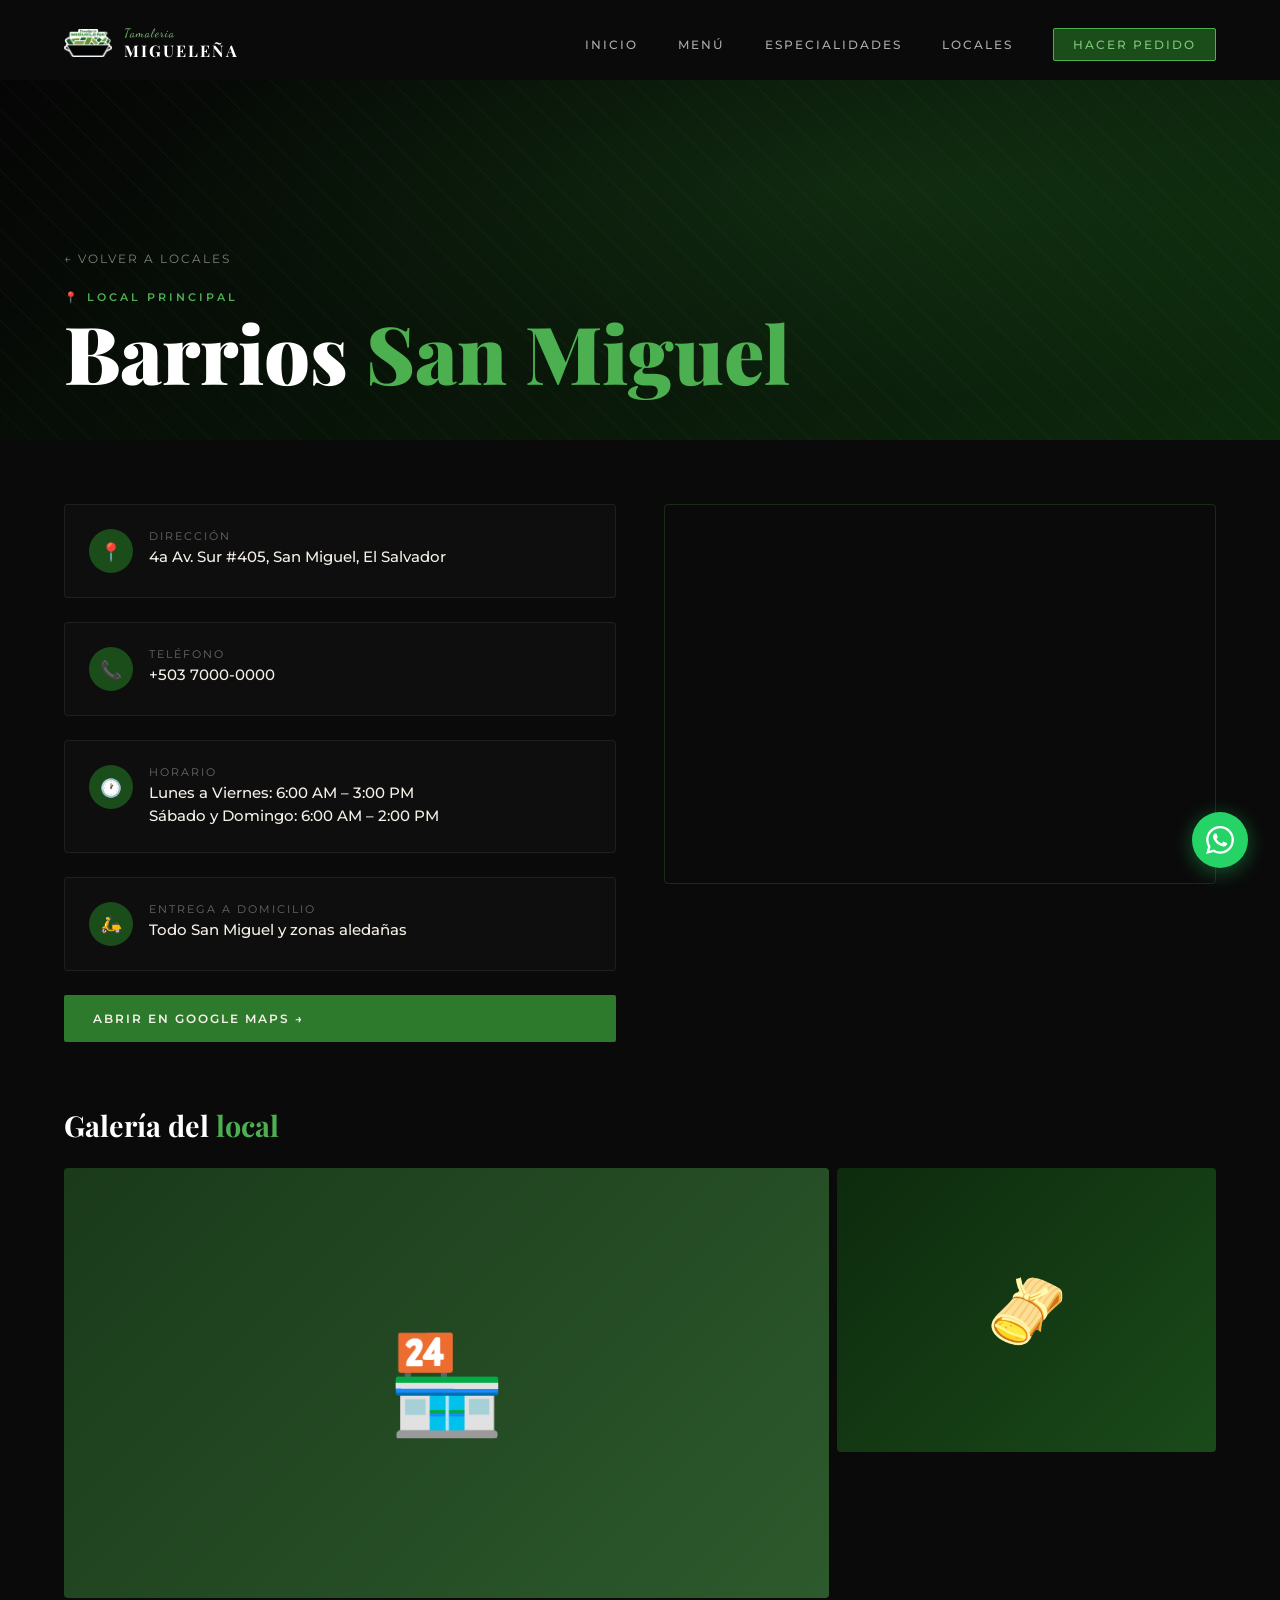
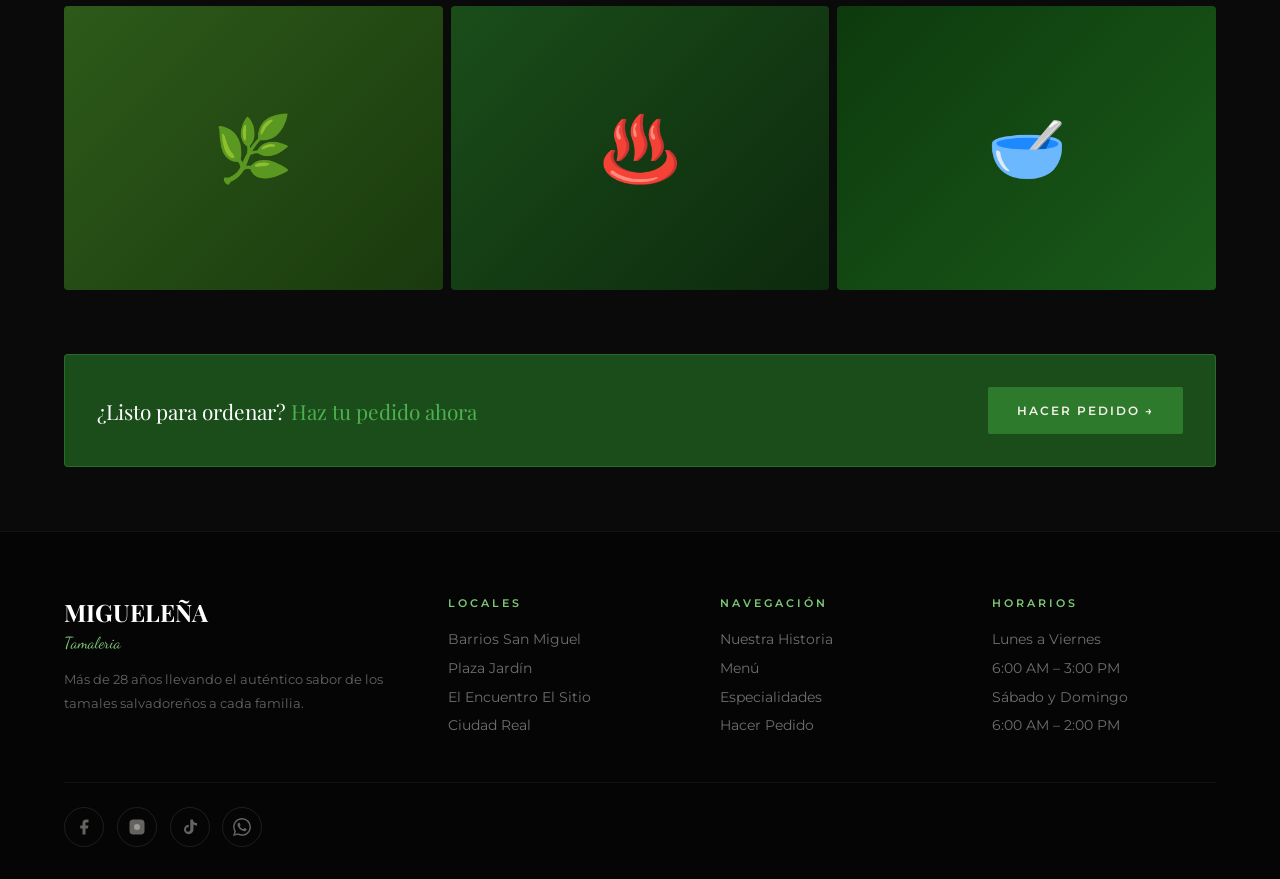
==== barrios.html @ 34d261a5 "Primer commit" ====
<!DOCTYPE html>
<html lang="es">
<head>
<meta charset="UTF-8">
<meta name="viewport" content="width=device-width, initial-scale=1.0">
<title>Barrios San Miguel — Tamalería Migueleña</title>
<link href="https://fonts.googleapis.com/css2?family=Playfair+Display:ital,wght@0,400;0,700;0,900;1,400&family=Montserrat:wght@300;400;500;600;700&family=Dancing+Script:wght@600&display=swap" rel="stylesheet">
<link rel="stylesheet" href="styles.css">
<style>
  .suc-hero {
    min-height: 40vh; display: flex; align-items: flex-end;
    position: relative; overflow: hidden; padding: 0 5% 3rem;
    background: linear-gradient(135deg, #050505 0%, #0a1a0a 60%, #0d2a0d 100%);
    margin-top: 80px;
  }
  .suc-hero-bg {
    position: absolute; inset: 0; pointer-events: none;
    background: radial-gradient(ellipse at 70% 30%, rgba(45,122,45,0.18) 0%, transparent 60%);
  }
  .suc-hero-pattern {
    position: absolute; inset: 0; opacity: 0.04; pointer-events: none;
    background-image: repeating-linear-gradient(45deg, var(--verde-brillante) 0, var(--verde-brillante) 1px, transparent 0, transparent 50%);
    background-size: 30px 30px;
  }
  .suc-hero-content { position: relative; z-index: 1; }
  .suc-back {
    display: inline-flex; align-items: center; gap: 8px;
    text-decoration: none; color: rgba(245,240,232,0.5);
    font-size: 0.72rem; letter-spacing: 2px; text-transform: uppercase;
    margin-bottom: 1.5rem; transition: color 0.3s;
  }
  .suc-back:hover { color: var(--verde-claro); }
  .suc-tag { font-size: 0.68rem; letter-spacing: 3px; text-transform: uppercase; color: var(--verde-brillante); font-weight: 600; margin-bottom: 0.5rem; }
  .suc-title { font-family: 'Playfair Display', serif; font-size: clamp(2.5rem, 7vw, 5rem); font-weight: 900; color: var(--blanco); line-height: 1; }
  .suc-title span { color: var(--verde-brillante); }

  .suc-body { padding: 4rem 5%; display: grid; grid-template-columns: 1fr 1fr; gap: 3rem; align-items: start; }
  .suc-info { display: flex; flex-direction: column; gap: 1.5rem; }
  .suc-info-card { background: rgba(245,240,232,0.02); border: 1px solid rgba(245,240,232,0.07); border-radius: 4px; padding: 1.5rem; display: flex; align-items: flex-start; gap: 1rem; transition: all 0.3s; }
  .suc-info-card:hover { border-color: rgba(77,175,74,0.3); background: rgba(45,122,45,0.05); }
  .suc-info-icon { width: 44px; height: 44px; border-radius: 50%; background: var(--verde-oscuro); display: flex; align-items: center; justify-content: center; font-size: 1.1rem; flex-shrink: 0; }
  .suc-info-label { font-size: 0.68rem; letter-spacing: 2px; text-transform: uppercase; color: rgba(245,240,232,0.4); margin-bottom: 0.2rem; }
  .suc-info-val { font-size: 0.95rem; color: var(--crema); font-weight: 500; line-height: 1.5; }
  .suc-map-btn { display: inline-flex; align-items: center; gap: 8px; background: var(--verde-medio); border: none; color: var(--crema); text-decoration: none; padding: 1rem 1.8rem; font-family: 'Montserrat', sans-serif; font-size: 0.78rem; font-weight: 600; letter-spacing: 2px; text-transform: uppercase; border-radius: 2px; transition: all 0.3s; position: relative; overflow: hidden; }
  .suc-map-btn::before { content: ''; position: absolute; inset: 0; background: var(--verde-brillante); transform: scaleX(0); transform-origin: left; transition: transform 0.35s; }
  .suc-map-btn:hover::before { transform: scaleX(1); }
  .suc-map-btn:hover { color: var(--negro); }
  .suc-map-btn span { position: relative; z-index: 1; }

  .suc-map { position: relative; }
  .suc-map iframe { width: 100%; height: 380px; border: none; border-radius: 4px; border: 1px solid rgba(77,175,74,0.2); }

  .suc-gallery-section { padding: 0 5% 4rem; }
  .suc-gallery-title { font-family: 'Playfair Display', serif; font-size: 1.8rem; font-weight: 700; color: var(--blanco); margin-bottom: 1.5rem; }
  .suc-gallery-title em { color: var(--verde-brillante); font-style: normal; }
  .suc-gallery-grid { display: grid; grid-template-columns: repeat(3, 1fr); gap: 8px; }
  .suc-gal-item { position: relative; overflow: hidden; border-radius: 4px; cursor: pointer; aspect-ratio: 4/3; display: flex; align-items: center; justify-content: center; font-size: 4rem; transition: transform 0.4s; }
  .suc-gal-item:first-child { grid-column: span 2; aspect-ratio: 16/9; font-size: 6rem; }
  .suc-gal-item:hover { transform: scale(1.02); }
  .suc-gal-overlay { position: absolute; inset: 0; background: rgba(10,10,10,0.4); opacity: 0; transition: opacity 0.3s; display: flex; align-items: flex-end; padding: 1rem; }
  .suc-gal-item:hover .suc-gal-overlay { opacity: 1; }
  .suc-gal-label { font-family: 'Playfair Display', serif; font-size: 0.95rem; color: var(--blanco); }

  .suc-pedido { margin: 0 5% 4rem; background: var(--verde-oscuro); border: 1px solid rgba(77,175,74,0.3); border-radius: 4px; padding: 2rem; display: flex; align-items: center; justify-content: space-between; gap: 2rem; flex-wrap: wrap; }
  .suc-pedido-text { font-family: 'Playfair Display', serif; font-size: 1.3rem; color: var(--blanco); }
  .suc-pedido-text span { color: var(--verde-brillante); }

  @media (max-width: 900px) {
    .suc-body { grid-template-columns: 1fr; }
    .suc-map iframe { height: 260px; }
    .suc-gallery-grid { grid-template-columns: 1fr 1fr; }
    .suc-gal-item:first-child { grid-column: span 2; }
    .suc-pedido { flex-direction: column; align-items: flex-start; }
  }
</style>
</head>
<body>

<!-- NAVBAR -->
<nav id="navbar" class="scrolled">
  <a href="index.html" class="nav-logo">
    <div class="nav-logo-icon" style="background:transparent;border:none;padding:0;width:48px;height:48px;">
      <img src="LOGO-TAMALERIA LA MIGUELEÑA.png" style="width:100%;height:100%;object-fit:contain;">
    </div>
    <div class="nav-logo-text">
      <span class="nav-logo-top">Tamaleria</span>
      <span class="nav-logo-bottom">Migueleña</span>
    </div>
  </a>
  <ul class="nav-links">
    <li><a href="index.html#nosotros">Inicio</a></li>
    <li><a href="index.html#menu">Menú</a></li>
    <li><a href="index.html#especialidades">Especialidades</a></li>
    <li><a href="index.html#locales">Locales</a></li>
    <li><a href="index.html#pedidos" class="nav-cta">Hacer Pedido</a></li>
  </ul>
  <button class="hamburger" id="hamburger" aria-label="Abrir menú">
    <span></span><span></span><span></span>
  </button>
</nav>

<!-- MOBILE MENU -->
<div class="mobile-menu" id="mobileMenu">
  <div class="mobile-menu-bg"></div>
  <div class="mobile-menu-pattern"></div>
  
<button onclick="hamburger.classList.remove('open'); mobileMenu.classList.remove('open'); document.body.style.overflow='';" style="position:absolute;top:1.5rem;right:1.5rem;background:transparent;border:1px solid rgba(245,240,232,0.15);color:rgba(245,240,232,0.5);width:40px;height:40px;border-radius:50%;font-size:1.2rem;cursor:pointer;display:flex;align-items:center;justify-content:center;z-index:10;transition:all 0.3s;">✕</button>
  <ul class="mobile-nav-links">
    <li><a href="index.html#nosotros" class="mobile-link">Inicio <span class="mobile-nav-arrow">→</span></a></li>
    <li><a href="index.html#menu" class="mobile-link">Menú <span class="mobile-nav-arrow">→</span></a></li>
    <li><a href="index.html#especialidades" class="mobile-link">Especialidades <span class="mobile-nav-arrow">→</span></a></li>
    <li><a href="index.html#locales" class="mobile-link">Locales <span class="mobile-nav-arrow">→</span></a></li>
    <li><a href="index.html#pedidos" class="mobile-link">Hacer Pedido <span class="mobile-nav-arrow">→</span></a></li>
  </ul>
  <div class="mobile-nav-cta-wrap">
    <a href="index.html#pedidos" class="mobile-nav-cta mobile-link">Hacer Pedido →</a>
  </div>
  <div class="mobile-menu-footer">
    <a class="mobile-social">Facebook</a>
    <a class="mobile-social">Instagram</a>
    <a class="mobile-social">WhatsApp</a>
  </div>
</div>

<!-- HERO -->
<div class="suc-hero">
  <div class="suc-hero-bg"></div>
  <div class="suc-hero-pattern"></div>
  <div class="suc-hero-content">
    <a href="index.html#locales" class="suc-back">← Volver a locales</a>
    <div class="suc-tag">📍 Local Principal</div>
    <h1 class="suc-title">Barrios <span>San Miguel</span></h1>
  </div>
</div>

<!-- INFO + MAPA -->
<div class="suc-body">
  <div class="suc-info">
    <div class="suc-info-card">
      <div class="suc-info-icon">📍</div>
      <div>
        <div class="suc-info-label">Dirección</div>
        <div class="suc-info-val">4a Av. Sur #405, San Miguel, El Salvador</div>
      </div>
    </div>
    <div class="suc-info-card">
      <div class="suc-info-icon">📞</div>
      <div>
        <div class="suc-info-label">Teléfono</div>
        <div class="suc-info-val">+503 7000-0000</div>
      </div>
    </div>
    <div class="suc-info-card">
      <div class="suc-info-icon">🕐</div>
      <div>
        <div class="suc-info-label">Horario</div>
        <div class="suc-info-val">Lunes a Viernes: 6:00 AM – 3:00 PM<br>Sábado y Domingo: 6:00 AM – 2:00 PM</div>
      </div>
    </div>
    <div class="suc-info-card">
      <div class="suc-info-icon">🛵</div>
      <div>
        <div class="suc-info-label">Entrega a domicilio</div>
        <div class="suc-info-val">Todo San Miguel y zonas aledañas</div>
      </div>
    </div>
    <a href="https://maps.google.com/?q=4a+Avenida+Sur+405+San+Miguel+El+Salvador" target="_blank" class="suc-map-btn"><span>Abrir en Google Maps →</span></a>
  </div>
  <div class="suc-map">
    <!-- CAMBIA el src por el link de "Insertar mapa" de Google Maps de este local -->
    <iframe src="https://www.google.com/maps/embed?pb=!1m18!1m12!1m3!1d30856.37!2d-88.183!3d13.4833!2m3!1f0!2f0!3f0!3m2!1i1024!2i768!4f13.1!3m3!1m2!1s0x8f633b7a1e7f4e99%3A0x1!2sSan+Miguel%2C+El+Salvador!5e0!3m2!1ses!2ssv!4v1" allowfullscreen="" loading="lazy"></iframe>
  </div>
</div>

<!-- GALERÍA -->
<div class="suc-gallery-section">
  <div class="suc-gallery-title">Galería del <em>local</em></div>
  <div class="suc-gallery-grid">
    <!-- Reemplaza cada div con <img src="tu-foto.jpg" style="width:100%;height:100%;object-fit:cover;"> -->
    <div class="suc-gal-item gal-1"><span>🏪</span><div class="suc-gal-overlay"><span class="suc-gal-label">Fachada del local</span></div></div>
    <div class="suc-gal-item gal-2"><span>🫔</span><div class="suc-gal-overlay"><span class="suc-gal-label">Nuestros tamales</span></div></div>
    <div class="suc-gal-item gal-3"><span>🌿</span><div class="suc-gal-overlay"><span class="suc-gal-label">Ingredientes frescos</span></div></div>
    <div class="suc-gal-item gal-4"><span>♨️</span><div class="suc-gal-overlay"><span class="suc-gal-label">Cocción al vapor</span></div></div>
    <div class="suc-gal-item gal-5"><span>🥣</span><div class="suc-gal-overlay"><span class="suc-gal-label">Preparación</span></div></div>
  </div>
</div>

<!-- CTA PEDIDO -->
<div class="suc-pedido">
  <div class="suc-pedido-text">¿Listo para ordenar? <span>Haz tu pedido ahora</span></div>
  <a href="index.html#pedidos" class="suc-map-btn"><span>Hacer Pedido →</span></a>
</div>

<!-- FOOTER -->
<footer>
  <div class="footer-grid">
    <div>
      <div class="footer-brand-name">MIGUELEÑA</div>
      <div class="footer-brand-sub">Tamaleria</div>
      <p class="footer-desc">Más de 28 años llevando el auténtico sabor de los tamales salvadoreños a cada familia.</p>
    </div>
    <div>
      <div class="footer-heading">Locales</div>
      <ul class="footer-links">
        <li><a href="barrios.html">Barrios San Miguel</a></li>
        <li><a href="plazajardin.html">Plaza Jardín</a></li>
        <li><a href="elencuentro.html">El Encuentro El Sitio</a></li>
        <li><a href="ciudadreal.html">Ciudad Real</a></li>
      </ul>
    </div>
    <div>
      <div class="footer-heading">Navegación</div>
      <ul class="footer-links">
        <li><a href="index.html#nosotros">Nuestra Historia</a></li>
        <li><a href="index.html#menu">Menú</a></li>
        <li><a href="index.html#especialidades">Especialidades</a></li>
        <li><a href="index.html#pedidos">Hacer Pedido</a></li>
      </ul>
    </div>
    <div>
      <div class="footer-heading">Horarios</div>
      <ul class="footer-links">
        <li><a>Lunes a Viernes</a></li>
        <li><a>6:00 AM – 3:00 PM</a></li>
        <li><a>Sábado y Domingo</a></li>
        <li><a>6:00 AM – 2:00 PM</a></li>
      </ul>
    </div>
  </div>
  <div class="footer-bottom">
    <div class="footer-social">
      <a href="https://www.facebook.com/tamaleriamiguelenasv/?locale=es_LA" class="social-btn" title="Facebook"><svg viewBox="0 0 24 24"><path d="M18 2h-3a5 5 0 00-5 5v3H7v4h3v8h4v-8h3l1-4h-4V7a1 1 0 011-1h3z"/></svg></a>
      <a href="https://www.instagram.com/tamaleriamiguelena/" class="social-btn" title="Instagram"><svg viewBox="0 0 24 24" fill="none" stroke="rgba(245,240,232,0.4)" stroke-width="2"><rect x="2" y="2" width="20" height="20" rx="5"/><circle cx="12" cy="12" r="4"/><circle cx="17.5" cy="6.5" r="0.5" fill="rgba(245,240,232,0.4)"/></svg></a>
      <a href="https://www.tiktok.com/@tamaleria.miguelena?is_from_webapp=1&sender_device=pc" class="social-btn" title="TikTok"><svg viewBox="0 0 24 24"><path d="M19.59 6.69a4.83 4.83 0 01-3.77-4.25V2h-3.45v13.67a2.89 2.89 0 01-2.88 2.5 2.89 2.89 0 01-2.89-2.89 2.89 2.89 0 012.89-2.89c.28 0 .54.04.79.1V9.01a6.34 6.34 0 00-6.33 6.34 6.34 6.34 0 006.33 6.34 6.34 6.34 0 006.34-6.34V8.69a8.18 8.18 0 004.78 1.52V6.74a4.85 4.85 0 01-1.01-.05z"/></svg></a>
      <a href="https://wa.me/50370000000" target="_blank" class="social-btn" title="WhatsApp"><svg viewBox="0 0 24 24"><path d="M17.472 14.382c-.297-.149-1.758-.867-2.03-.967-.273-.099-.471-.148-.67.15-.197.297-.767.966-.94 1.164-.173.199-.347.223-.644.075-.297-.15-1.255-.463-2.39-1.475-.883-.788-1.48-1.761-1.653-2.059-.173-.297-.018-.458.13-.606.134-.133.298-.347.446-.52.149-.174.198-.298.298-.497.099-.198.05-.371-.025-.52-.075-.149-.669-1.612-.916-2.207-.242-.579-.487-.5-.669-.51-.173-.008-.371-.01-.57-.01-.198 0-.52.074-.792.372-.272.297-1.04 1.016-1.04 2.479 0 1.462 1.065 2.875 1.213 3.074.149.198 2.096 3.2 5.077 4.487.709.306 1.262.489 1.694.625.712.227 1.36.195 1.871.118.571-.085 1.758-.719 2.006-1.413.248-.694.248-1.289.173-1.413-.074-.124-.272-.198-.57-.347m-5.421 7.403h-.004a9.87 9.87 0 01-5.031-1.378l-.361-.214-3.741.982.998-3.648-.235-.374a9.86 9.86 0 01-1.51-5.26c.001-5.45 4.436-9.884 9.888-9.884 2.64 0 5.122 1.03 6.988 2.898a9.825 9.825 0 012.893 6.994c-.003 5.45-4.437 9.884-9.885 9.884m8.413-18.297A11.815 11.815 0 0012.05 0C5.495 0 .16 5.335.157 11.892c0 2.096.547 4.142 1.588 5.945L.057 24l6.305-1.654a11.882 11.882 0 005.683 1.448h.005c6.554 0 11.89-5.335 11.893-11.893a11.821 11.821 0 00-3.48-8.413z"/></svg></a>
    </div>
  </div>
</footer>

<a href="https://wa.me/50370000000" class="wa-float" target="_blank">
  <svg viewBox="0 0 24 24" fill="white"><path d="M17.472 14.382c-.297-.149-1.758-.867-2.03-.967-.273-.099-.471-.148-.67.15-.197.297-.767.966-.94 1.164-.173.199-.347.223-.644.075-.297-.15-1.255-.463-2.39-1.475-.883-.788-1.48-1.761-1.653-2.059-.173-.297-.018-.458.13-.606.134-.133.298-.347.446-.52.149-.174.198-.298.298-.497.099-.198.05-.371-.025-.52-.075-.149-.669-1.612-.916-2.207-.242-.579-.487-.5-.669-.51-.173-.008-.371-.01-.57-.01-.198 0-.52.074-.792.372-.272.297-1.04 1.016-1.04 2.479 0 1.462 1.065 2.875 1.213 3.074.149.198 2.096 3.2 5.077 4.487.709.306 1.262.489 1.694.625.712.227 1.36.195 1.871.118.571-.085 1.758-.719 2.006-1.413.248-.694.248-1.289.173-1.413-.074-.124-.272-.198-.57-.347m-5.421 7.403h-.004a9.87 9.87 0 01-5.031-1.378l-.361-.214-3.741.982.998-3.648-.235-.374a9.86 9.86 0 01-1.51-5.26c.001-5.45 4.436-9.884 9.888-9.884 2.64 0 5.122 1.03 6.988 2.898a9.825 9.825 0 012.893 6.994c-.003 5.45-4.437 9.884-9.885 9.884m8.413-18.297A11.815 11.815 0 0012.05 0C5.495 0 .16 5.335.157 11.892c0 2.096.547 4.142 1.588 5.945L.057 24l6.305-1.654a11.882 11.882 0 005.683 1.448h.005c6.554 0 11.89-5.335 11.893-11.893a11.821 11.821 0 00-3.48-8.413z"/></svg>
</a>
<script src="script.js"></script>
</body>
</html>
---- styles.css ----
:root {
  --verde-oscuro: #1a4d1a;
  --verde-medio: #2d7a2d;
  --verde-brillante: #4caf50;
  --verde-claro: #7dc878;
  --verde-hoja: #3d8b37;
  --negro: #0a0a0a;
  --negro-suave: #111111;
  --crema: #f5f0e8;
  --crema-oscuro: #e8e0ce;
  --dorado: #c9a84c;
  --blanco: #ffffff;
}
* { margin: 0; padding: 0; box-sizing: border-box; }
html { scroll-behavior: smooth; }
body { font-family: 'Montserrat', sans-serif; background: var(--negro); color: var(--crema); overflow-x: hidden; }

/* CURSOR */
.cursor, .cursor-ring {
  display: none;
}

@media (pointer: fine) {
  .cursor, .cursor-ring {
    display: block;
  }
}
.cursor { width: 12px; height: 12px; background: var(--verde-brillante); border-radius: 50%; position: fixed; top: 0; left: 0; pointer-events: none; z-index: 9999; transition: transform 0.15s ease; mix-blend-mode: screen; }
.cursor-ring { width: 36px; height: 36px; border: 1.5px solid var(--verde-claro); border-radius: 50%; position: fixed; top: 0; left: 0; pointer-events: none; z-index: 9998; transition: transform 0.35s cubic-bezier(.23,1,.32,1); opacity: 0.6; }

/* NAVBAR */
nav { position: fixed; top: 0; width: 100%; z-index: 1000; padding: 1.2rem 5%; display: flex; align-items: center; justify-content: space-between; transition: all 0.4s ease; }
nav.scrolled { background: rgba(10,10,10,0.95); backdrop-filter: blur(20px); border-bottom: 1px solid rgba(77,175,74,0.2); padding: 0.8rem 5%; }
.nav-logo { display: flex; align-items: center; gap: 12px; text-decoration: none; }
.nav-logo-icon { width: 44px; height: 44px; background: var(--verde-oscuro); border: 2px solid var(--verde-brillante); border-radius: 50%; display: flex; align-items: center; justify-content: center; font-family: 'Dancing Script', cursive; font-size: 1.2rem; color: var(--verde-brillante); }
.nav-logo-text { display: flex; flex-direction: column; }
.nav-logo-top { font-family: 'Dancing Script', cursive; font-size: 0.75rem; color: var(--verde-claro); letter-spacing: 1px; }
.nav-logo-bottom { font-family: 'Playfair Display', serif; font-size: 1rem; font-weight: 700; color: var(--blanco); letter-spacing: 2px; text-transform: uppercase; }
.nav-links { display: flex; gap: 2.5rem; list-style: none; }
.nav-links a { text-decoration: none; font-size: 0.78rem; font-weight: 500; letter-spacing: 2px; text-transform: uppercase; color: rgba(245,240,232,0.7); position: relative; transition: color 0.3s; }
.nav-links a::after { content: ''; position: absolute; bottom: -4px; left: 0; width: 0; height: 1px; background: var(--verde-brillante); transition: width 0.3s ease; }
.nav-links a:hover { color: var(--verde-brillante); }
.nav-links a:hover::after { width: 100%; }
.nav-cta { background: var(--verde-oscuro); border: 1px solid var(--verde-brillante); color: var(--verde-claro) !important; padding: 0.5rem 1.2rem; border-radius: 2px; transition: all 0.3s !important; }
.nav-cta:hover { background: var(--verde-brillante) !important; color: var(--negro) !important; }
.nav-cta::after { display: none !important; }

/* HAMBURGUESA */
.hamburger { display: none; flex-direction: column; justify-content: center; align-items: center; width: 44px; height: 44px; cursor: pointer; background: rgba(26,77,26,0.5); border: 1px solid rgba(77,175,74,0.3); border-radius: 4px; gap: 5px; transition: all 0.3s; z-index: 1100; flex-shrink: 0; }
.hamburger:hover { background: rgba(45,122,45,0.6); border-color: var(--verde-brillante); }
.hamburger span { display: block; width: 22px; height: 2px; background: var(--verde-claro); border-radius: 2px; transition: all 0.35s cubic-bezier(.23,1,.32,1); transform-origin: center; }
.hamburger.open span:nth-child(1) { transform: translateY(7px) rotate(45deg); }
.hamburger.open span:nth-child(2) { opacity: 0; transform: scaleX(0); }
.hamburger.open span:nth-child(3) { transform: translateY(-7px) rotate(-45deg); }

/* MOBILE MENU */
.mobile-menu { position: fixed; top: 0; left: 0; width: 100%; height: 100%; z-index: 1050; background: rgba(5,5,5,0.98); backdrop-filter: blur(20px); display: flex; flex-direction: column; justify-content: center; align-items: center; transform: translateX(110%); transition: transform 0.45s cubic-bezier(.23,1,.32,1); padding: 6rem 2rem 3rem; }
.mobile-menu.open { transform: translateX(0); }
.mobile-menu-bg { position: absolute; inset: 0; pointer-events: none; background: radial-gradient(ellipse at 80% 20%, rgba(26,77,26,0.2) 0%, transparent 60%), radial-gradient(ellipse at 20% 80%, rgba(45,122,45,0.1) 0%, transparent 50%); }
.mobile-menu-pattern { position: absolute; inset: 0; opacity: 0.03; pointer-events: none; background-image: repeating-linear-gradient(45deg, var(--verde-brillante) 0, var(--verde-brillante) 1px, transparent 0, transparent 50%); background-size: 30px 30px; }
.mobile-nav-links { list-style: none; width: 100%; max-width: 340px; position: relative; z-index: 1; }
.mobile-nav-links li { border-bottom: 1px solid rgba(245,240,232,0.06); overflow: hidden; }
.mobile-nav-links li:first-child { border-top: 1px solid rgba(245,240,232,0.06); }
.mobile-nav-links a { display: flex; align-items: center; justify-content: space-between; padding: 1.4rem 0; text-decoration: none; font-family: 'Playfair Display', serif; font-size: 1.8rem; font-weight: 700; color: rgba(245,240,232,0.7); transform: translateX(60px); opacity: 0; transition: color 0.3s, transform 0.4s cubic-bezier(.23,1,.32,1), opacity 0.4s; }
.mobile-menu.open .mobile-nav-links a { transform: translateX(0); opacity: 1; }
.mobile-nav-links li:nth-child(1) a { transition-delay: 0.08s; }
.mobile-nav-links li:nth-child(2) a { transition-delay: 0.14s; }
.mobile-nav-links li:nth-child(3) a { transition-delay: 0.20s; }
.mobile-nav-links li:nth-child(4) a { transition-delay: 0.26s; }
.mobile-nav-links li:nth-child(5) a { transition-delay: 0.32s; }
.mobile-nav-links li:nth-child(6) a { transition-delay: 0.38s; }
.mobile-nav-links a:hover { color: var(--verde-brillante); padding-left: 8px; }
.mobile-nav-arrow { font-size: 1.2rem; color: var(--verde-brillante); opacity: 0.5; transition: opacity 0.3s, transform 0.3s; }
.mobile-nav-links a:hover .mobile-nav-arrow { opacity: 1; transform: translateX(6px); }
.mobile-nav-cta-wrap { margin-top: 2rem; width: 100%; max-width: 340px; position: relative; z-index: 1; transform: translateY(20px); opacity: 0; transition: transform 0.4s cubic-bezier(.23,1,.32,1) 0.42s, opacity 0.4s 0.42s; padding-bottom: 5rem; }
.mobile-menu.open .mobile-nav-cta-wrap { transform: translateY(0); opacity: 1; }
.mobile-nav-cta { display: block; width: 100%; text-align: center; background: var(--verde-medio); border: 1px solid var(--verde-brillante); color: var(--crema); text-decoration: none; padding: 1.1rem; font-family: 'Montserrat', sans-serif; font-size: 0.8rem; font-weight: 600; letter-spacing: 2.5px; text-transform: uppercase; border-radius: 2px; transition: all 0.3s; }
.mobile-nav-cta:hover { background: var(--verde-brillante); color: var(--negro); }
.mobile-menu-footer { position: absolute; bottom: 2rem; display: flex; gap: 0.8rem; align-items: center; flex-wrap: wrap; justify-content: center; width: 100%; padding: 0 2rem; opacity: 0; transform: translateY(10px); transition: opacity 0.4s 0.5s, transform 0.4s 0.5s; }
.mobile-menu.open .mobile-menu-footer { opacity: 1; transform: translateY(0); }
.mobile-social { font-size: 0.65rem; letter-spacing: 1px; text-transform: uppercase; color: rgba(245,240,232,0.3); text-decoration: none; transition: color 0.3s; }
.mobile-social:hover { color: var(--verde-claro); }

/* HERO */
#hero { min-height: 100vh; display: flex; align-items: center; position: relative; overflow: hidden; }
.hero-bg { position: absolute; inset: 0; background: radial-gradient(ellipse at 70% 50%, rgba(45,122,45,0.15) 0%, transparent 60%), radial-gradient(ellipse at 10% 80%, rgba(26,77,26,0.2) 0%, transparent 50%), linear-gradient(135deg, #050505 0%, #0a0a0a 50%, #0d1a0d 100%); }
.hero-pattern { position: absolute; inset: 0; opacity: 0.04; background-image: repeating-linear-gradient(45deg, var(--verde-brillante) 0, var(--verde-brillante) 1px, transparent 0, transparent 50%); background-size: 30px 30px; }
.hero-content { position: relative; z-index: 2; padding: 0 5%; max-width: 800px; }
.hero-eyebrow { display: flex; align-items: center; gap: 12px; margin-bottom: 1.5rem; opacity: 0; transform: translateY(20px); animation: fadeUp 0.8s ease 0.3s forwards; }
.hero-eyebrow-line { width: 40px; height: 1px; background: var(--verde-brillante); }
.hero-eyebrow-text { font-size: 0.72rem; letter-spacing: 4px; text-transform: uppercase; color: var(--verde-claro); font-weight: 600; }
.hero-tagline { font-family: 'Dancing Script', cursive; font-size: clamp(1.5rem, 3vw, 2.2rem); color: var(--verde-claro); margin-bottom: 0.5rem; opacity: 0; transform: translateY(25px); animation: fadeUp 0.8s ease 0.5s forwards; }
.hero-title { font-family: 'Playfair Display', serif; font-size: clamp(3.5rem, 9vw, 7.5rem); font-weight: 900; line-height: 0.9; letter-spacing: -2px; color: var(--blanco); opacity: 0; transform: translateY(30px); animation: fadeUp 0.8s ease 0.7s forwards; }
.hero-title span { display: block; -webkit-text-stroke: 2px var(--verde-brillante); color: transparent; }
.hero-desc { margin-top: 2rem; font-size: 1rem; line-height: 1.8; color: rgba(245,240,232,0.65); max-width: 480px; opacity: 0; transform: translateY(25px); animation: fadeUp 0.8s ease 0.9s forwards; }
.hero-actions { display: flex; gap: 1.2rem; margin-top: 2.5rem; opacity: 0; transform: translateY(20px); animation: fadeUp 0.8s ease 1.1s forwards; }
.btn-primary { background: var(--verde-medio); border: none; color: var(--crema); padding: 1rem 2.2rem; font-family: 'Montserrat', sans-serif; font-size: 0.78rem; font-weight: 600; letter-spacing: 2.5px; text-transform: uppercase; cursor: pointer; border-radius: 2px; text-decoration: none; position: relative; overflow: hidden; transition: all 0.35s ease; }
.btn-primary::before { content: ''; position: absolute; inset: 0; background: var(--verde-brillante); transform: scaleX(0); transform-origin: left; transition: transform 0.35s ease; z-index: 0; }
.btn-primary:hover::before { transform: scaleX(1); }
.btn-primary:hover { color: var(--negro); }
.btn-primary span { position: relative; z-index: 1; }
.btn-outline { background: transparent; border: 1px solid rgba(245,240,232,0.3); color: rgba(245,240,232,0.7); padding: 1rem 2.2rem; font-family: 'Montserrat', sans-serif; font-size: 0.78rem; font-weight: 500; letter-spacing: 2.5px; text-transform: uppercase; cursor: pointer; border-radius: 2px; text-decoration: none; transition: all 0.3s; }
.btn-outline:hover { border-color: var(--verde-claro); color: var(--verde-claro); }
.hero-visual { position: absolute; right: 5%; top: 50%; transform: translateY(-50%); opacity: 0; animation: fadeIn 1.2s ease 1.3s forwards; }
.hero-tamale-art { width: 420px; height: 420px; position: relative; }
.circle-deco { position: absolute; border-radius: 50%; border: 1px solid rgba(77,175,74,0.15); }
.circle-deco:nth-child(1) { inset: 0; }
.circle-deco:nth-child(2) { inset: 30px; border-color: rgba(77,175,74,0.1); }
.circle-deco:nth-child(3) { inset: 60px; border-color: rgba(77,175,74,0.08); }
.hero-logo-big { position: absolute; inset: 40px; display: flex; align-items: center; justify-content: center; }
.hero-logo-big img { width: 100%; filter: drop-shadow(0 0 40px rgba(77,175,74,0.3)); }
.hero-scroll { position: absolute; bottom: 2rem; left: 5%; display: flex; align-items: center; gap: 12px; opacity: 0; animation: fadeIn 1s ease 1.8s forwards; color: rgba(245,240,232,0.4); font-size: 0.72rem; letter-spacing: 2px; text-transform: uppercase; }
.scroll-line { width: 60px; height: 1px; background: linear-gradient(to right, rgba(77,175,74,0.5), transparent); position: relative; overflow: hidden; }
.scroll-line::after { content: ''; position: absolute; width: 20px; height: 100%; background: var(--verde-brillante); animation: scrollLine 2s ease-in-out infinite; }

/* STRIP */
.strip { background: var(--verde-oscuro); padding: 1rem 5%; display: flex; gap: 3rem; overflow: hidden; border-top: 1px solid rgba(77,175,74,0.2); border-bottom: 1px solid rgba(77,175,74,0.2); }
.strip-inner { display: flex; gap: 4rem; animation: marquee 18s linear infinite; white-space: nowrap; }
.strip-item { display: flex; align-items: center; gap: 10px; font-size: 0.75rem; letter-spacing: 2.5px; text-transform: uppercase; color: var(--verde-claro); font-weight: 500; }
.strip-dot { width: 6px; height: 6px; border-radius: 50%; background: var(--verde-brillante); }

/* SECCIONES */
section { padding: 6rem 5%; }
.section-label { display: flex; align-items: center; gap: 12px; margin-bottom: 1rem; }
.section-label-line { width: 30px; height: 1px; background: var(--verde-brillante); }
.section-label-text { font-size: 0.7rem; letter-spacing: 4px; text-transform: uppercase; color: var(--verde-claro); font-weight: 600; }
.section-title { font-family: 'Playfair Display', serif; font-size: clamp(2.2rem, 5vw, 3.8rem); font-weight: 700; line-height: 1.1; color: var(--blanco); }
.section-title em { color: var(--verde-brillante); font-style: normal; }

/* NOSOTROS */
#nosotros { display: grid; grid-template-columns: 1fr 1fr; gap: 5rem; align-items: center; }
.nosotros-image-wrapper { position: relative; }
.nosotros-img-main { width: 100%; aspect-ratio: 3/4; background: linear-gradient(135deg, #1a3a1a, #0d2a0d); border-radius: 4px; overflow: hidden; position: relative; display: flex; align-items: center; justify-content: center; }
.nosotros-img-main::before { content: ''; position: absolute; inset: 0; background: radial-gradient(ellipse at center, rgba(45,122,45,0.2) 0%, transparent 70%); }
.pot-illustration { width: 280px; opacity: 0.8; filter: drop-shadow(0 20px 60px rgba(0,0,0,0.5)); }
.nosotros-accent-card { position: absolute; bottom: -1.5rem; right: -1.5rem; background: var(--verde-oscuro); border: 1px solid rgba(77,175,74,0.3); padding: 1.5rem; border-radius: 4px; width: 180px; backdrop-filter: blur(10px); }
.nosotros-accent-num { font-family: 'Playfair Display', serif; font-size: 3rem; font-weight: 900; color: var(--verde-brillante); line-height: 1; }
.nosotros-accent-text { font-size: 0.78rem; color: rgba(245,240,232,0.6); margin-top: 0.3rem; line-height: 1.4; }
.nosotros-text p { font-size: 0.97rem; line-height: 1.9; color: rgba(245,240,232,0.65); margin-bottom: 1.2rem; }
.nosotros-values { display: grid; grid-template-columns: 1fr 1fr; gap: 1rem; margin-top: 2rem; }
.valor { border-left: 2px solid var(--verde-brillante); padding-left: 1rem; }
.valor-title { font-size: 0.8rem; font-weight: 700; letter-spacing: 1px; text-transform: uppercase; color: var(--verde-claro); }
.valor-desc { font-size: 0.8rem; color: rgba(245,240,232,0.5); margin-top: 0.2rem; }

/* MENÚ */
#menu { background: var(--negro-suave); padding: 6rem 5%; }
.menu-header { display: flex; justify-content: space-between; align-items: flex-end; margin-bottom: 3rem; flex-wrap: wrap; gap: 1.5rem; }

@media (max-width: 600px) {
  .menu-header { flex-direction: column; align-items: flex-start; }
  .menu-filters { width: 100%; }
  .filter-btn { flex: 1; text-align: center; font-size: 0.65rem; padding: 0.5rem 0.5rem; }
}
.menu-filters { display: flex; gap: 0.5rem; flex-wrap: wrap; }
.filter-btn { background: transparent; border: 1px solid rgba(245,240,232,0.15); color: rgba(245,240,232,0.5); padding: 0.5rem 1.2rem; font-family: 'Montserrat', sans-serif; font-size: 0.72rem; letter-spacing: 1.5px; text-transform: uppercase; cursor: pointer; border-radius: 2px; transition: all 0.3s; }
.filter-btn.active, .filter-btn:hover { background: var(--verde-oscuro); border-color: var(--verde-brillante); color: var(--verde-claro); }
.menu-grid { display: grid; grid-template-columns: repeat(auto-fill, minmax(300px, 1fr)); gap: 1.5px; }
.menu-item { background: rgba(245,240,232,0.02); border: 1px solid rgba(245,240,232,0.05); padding: 2rem; position: relative; overflow: hidden; transition: all 0.4s ease; cursor: pointer; }
.menu-item::before { content: ''; position: absolute; top: 0; left: 0; right: 0; height: 2px; background: linear-gradient(to right, var(--verde-oscuro), var(--verde-brillante)); transform: scaleX(0); transform-origin: left; transition: transform 0.4s ease; }
.menu-item:hover { background: rgba(45,122,45,0.06); border-color: rgba(77,175,74,0.15); transform: translateY(-4px); }
.menu-item:hover::before { transform: scaleX(1); }
.menu-item-top { display: flex; justify-content: space-between; align-items: flex-start; margin-bottom: 0.8rem; }
.menu-badge { font-size: 0.62rem; letter-spacing: 2px; text-transform: uppercase; color: var(--verde-brillante); background: rgba(77,175,74,0.1); border: 1px solid rgba(77,175,74,0.2); padding: 0.25rem 0.6rem; border-radius: 2px; }
.menu-price { font-family: 'Playfair Display', serif; font-size: 1.5rem; font-weight: 700; color: var(--verde-claro); }
.menu-name { font-family: 'Playfair Display', serif; font-size: 1.3rem; font-weight: 700; color: var(--blanco); margin-bottom: 0.5rem; }
.menu-desc { font-size: 0.82rem; line-height: 1.7; color: rgba(245,240,232,0.45); }
.menu-icon { font-size: 2.5rem; margin-bottom: 1rem; display: block; }

/* ESPECIALIDADES */
#especialidades { position: relative; overflow: hidden; }
.esp-bg { position: absolute; inset: 0; background: radial-gradient(ellipse at 30% 70%, rgba(26,77,26,0.2) 0%, transparent 60%); pointer-events: none; }
.esp-grid { display: grid; grid-template-columns: 1fr 1.2fr 1fr; gap: 1.5px; margin-top: 3rem; position: relative; z-index: 1; }
.esp-card { padding: 3rem 2rem; border: 1px solid rgba(245,240,232,0.06); position: relative; overflow: hidden; transition: all 0.4s ease; }
.esp-card.featured { background: var(--verde-oscuro); border-color: rgba(77,175,74,0.4); }
.esp-card:hover { transform: translateY(-6px); }
.esp-number { font-family: 'Playfair Display', serif; font-size: 5rem; font-weight: 900; color: rgba(77,175,74,0.08); position: absolute; top: 1rem; right: 1rem; line-height: 1; user-select: none; }
.esp-card.featured .esp-number { color: rgba(77,175,74,0.15); }
.esp-tag { font-size: 0.65rem; letter-spacing: 3px; text-transform: uppercase; color: var(--verde-brillante); margin-bottom: 1.5rem; display: flex; align-items: center; gap: 8px; }
.esp-tag::before { content: ''; width: 20px; height: 1px; background: var(--verde-brillante); }
.esp-name { font-family: 'Playfair Display', serif; font-size: 1.7rem; font-weight: 700; color: var(--blanco); line-height: 1.2; margin-bottom: 1rem; }
.esp-desc { font-size: 0.85rem; line-height: 1.8; color: rgba(245,240,232,0.55); margin-bottom: 1.5rem; }
.esp-price { font-size: 0.8rem; letter-spacing: 2px; text-transform: uppercase; color: var(--verde-claro); font-weight: 600; }

/* PROCESO */
#proceso { background: #080808; padding: 6rem 5%; }
.proceso-header { text-align: center; margin-bottom: 4rem; }
.proceso-steps { display: grid; grid-template-columns: repeat(4, 1fr); gap: 0; position: relative; }
.proceso-steps::before { content: ''; position: absolute; top: 3rem; left: 12.5%; right: 12.5%; height: 1px; background: linear-gradient(to right, transparent, var(--verde-brillante), transparent); opacity: 0.3; }
.paso { padding: 2rem 1.5rem; text-align: center; position: relative; }
.paso-num { width: 60px; height: 60px; border: 1px solid var(--verde-brillante); border-radius: 50%; display: flex; align-items: center; justify-content: center; margin: 0 auto 1.5rem; font-family: 'Playfair Display', serif; font-size: 1.3rem; color: var(--verde-brillante); background: var(--negro); position: relative; z-index: 1; transition: all 0.3s; }
.paso:hover .paso-num { background: var(--verde-oscuro); box-shadow: 0 0 30px rgba(77,175,74,0.3); }
.paso-title { font-family: 'Playfair Display', serif; font-size: 1.1rem; font-weight: 700; color: var(--blanco); margin-bottom: 0.7rem; }
.paso-desc { font-size: 0.82rem; line-height: 1.7; color: rgba(245,240,232,0.45); }

/* GALERÍA */
#galeria { padding: 6rem 5%; }
.galeria-grid { display: grid; grid-template-columns: repeat(4, 1fr); gap: 6px; margin-top: 3rem; }
.gal-item { position: relative; overflow: hidden; border-radius: 2px; cursor: pointer; }
.gal-item:nth-child(1) { grid-column: span 2; grid-row: span 2; }
.gal-item:nth-child(4) { grid-column: span 2; }
.gal-placeholder { width: 100%; height: 100%; min-height: 200px; display: flex; align-items: center; justify-content: center; font-size: 3rem; transition: transform 0.5s ease; }
.gal-item:nth-child(1) .gal-placeholder { min-height: 420px; }
.gal-item:nth-child(4) .gal-placeholder { min-height: 220px; }
.gal-item:hover .gal-placeholder { transform: scale(1.05); }
.gal-overlay { position: absolute; inset: 0; background: rgba(10,10,10,0.5); display: flex; align-items: flex-end; padding: 1.5rem; opacity: 0; transition: opacity 0.3s; }
.gal-item:hover .gal-overlay { opacity: 1; }
.gal-label { font-family: 'Playfair Display', serif; font-size: 1.1rem; color: var(--blanco); }
.gal-1 { background: linear-gradient(135deg, #1a3a1a, #2d5a2d); }
.gal-2 { background: linear-gradient(135deg, #0d2a0d, #1a4a1a); }
.gal-3 { background: linear-gradient(135deg, #2d5a1a, #1a3a0d); }
.gal-4 { background: linear-gradient(135deg, #1a4d1a, #0d2a0d); }
.gal-5 { background: linear-gradient(135deg, #0d3a0d, #1a5a1a); }

/* TESTIMONIOS */
#testimonios { background: var(--negro-suave); padding: 6rem 5%; }
.test-header { text-align: center; margin-bottom: 3rem; }
.test-grid { display: grid; grid-template-columns: repeat(3, 1fr); gap: 1.5rem; margin-top: 3rem; }
.test-card { border: 1px solid rgba(245,240,232,0.07); padding: 2rem; border-radius: 4px; position: relative; transition: all 0.3s; }
.test-card:hover { border-color: rgba(77,175,74,0.25); background: rgba(45,122,45,0.04); transform: translateY(-4px); }
.test-quote { font-family: 'Playfair Display', serif; font-size: 4rem; color: var(--verde-brillante); line-height: 0.5; margin-bottom: 1rem; opacity: 0.4; }
.test-text { font-size: 0.9rem; line-height: 1.8; color: rgba(245,240,232,0.65); font-style: italic; margin-bottom: 1.5rem; }
.test-author { display: flex; align-items: center; gap: 12px; }
.test-avatar { width: 40px; height: 40px; border-radius: 50%; background: var(--verde-oscuro); border: 1px solid rgba(77,175,74,0.3); display: flex; align-items: center; justify-content: center; font-size: 0.85rem; font-weight: 700; color: var(--verde-brillante); }
.test-name { font-size: 0.85rem; font-weight: 600; color: var(--blanco); }
.test-stars { font-size: 0.75rem; color: var(--dorado); letter-spacing: 2px; }

/* LOCALES */
#locales { padding: 5rem 5%; background: #080808; }
.locales-grid { display: grid; grid-template-columns: repeat(auto-fill, minmax(250px, 1fr)); gap: 1rem; margin-top: 2.5rem; }
.local-card { display: flex; flex-direction: column; gap: 0.5rem; padding: 1.5rem; border: 1px solid rgba(245,240,232,0.07); border-radius: 4px; transition: all 0.3s; }
.local-card:hover { border-color: rgba(77,175,74,0.3); background: rgba(45,122,45,0.05); transform: translateY(-3px); }
.local-tag { font-size: 0.65rem; letter-spacing: 2px; text-transform: uppercase; color: var(--verde-brillante); font-weight: 600; }
.local-name { font-family: 'Playfair Display', serif; font-size: 1.1rem; color: var(--blanco); font-weight: 700; }
.local-addr { font-size: 0.82rem; color: rgba(245,240,232,0.5); }
.locales-extras { display: grid; grid-template-columns: 1fr 1fr; gap: 1rem; margin-top: 1rem; }
.extra-card { display: flex; align-items: center; gap: 1rem; padding: 1.2rem 1.5rem; border: 1px solid rgba(245,240,232,0.07); border-radius: 4px; transition: all 0.3s; }
.extra-card:hover { border-color: rgba(77,175,74,0.3); background: rgba(45,122,45,0.05); }
.extra-card.highlight { border-color: rgba(77,175,74,0.25); background: rgba(45,122,45,0.06); }
.extra-icon { width: 42px; height: 42px; border-radius: 50%; background: var(--verde-oscuro); display: flex; align-items: center; justify-content: center; font-size: 1.1rem; flex-shrink: 0; }
.extra-label { font-size: 0.68rem; letter-spacing: 2px; text-transform: uppercase; color: rgba(245,240,232,0.4); margin-bottom: 0.15rem; }
.extra-value { font-size: 0.93rem; color: var(--crema); font-weight: 500; }
.extra-note { font-size: 0.72rem; color: rgba(245,240,232,0.35); margin-top: 0.2rem; }
.ya-badge { color: var(--verde-brillante); font-weight: 700; }

/* PEDIDOS */
#pedidos { padding: 6rem 5%; position: relative; overflow: hidden; }
.pedidos-bg { position: absolute; inset: 0; background: radial-gradient(ellipse at 60% 50%, rgba(26,77,26,0.15) 0%, transparent 60%); pointer-events: none; }
.pedidos-content { display: grid; grid-template-columns: 1fr 1fr; gap: 5rem; align-items: start; position: relative; z-index: 1; }
.pedido-info p { font-size: 0.97rem; line-height: 1.9; color: rgba(245,240,232,0.65); margin-bottom: 2rem; }
.contact-items { display: flex; flex-direction: column; gap: 1rem; }
.contact-item { display: flex; align-items: center; gap: 1rem; padding: 1rem 1.2rem; border: 1px solid rgba(245,240,232,0.07); border-radius: 4px; transition: all 0.3s; }
.contact-item:hover { border-color: rgba(77,175,74,0.3); background: rgba(45,122,45,0.05); }
.contact-icon { width: 40px; height: 40px; border-radius: 50%; background: var(--verde-oscuro); display: flex; align-items: center; justify-content: center; font-size: 1.1rem; flex-shrink: 0; }
.contact-label { font-size: 0.7rem; letter-spacing: 2px; text-transform: uppercase; color: rgba(245,240,232,0.4); margin-bottom: 0.15rem; }
.contact-value { font-size: 0.95rem; color: var(--crema); font-weight: 500; }
.pedido-form { background: rgba(245,240,232,0.02); border: 1px solid rgba(245,240,232,0.07); padding: 2.5rem; border-radius: 4px; }
.form-title { font-family: 'Playfair Display', serif; font-size: 1.5rem; font-weight: 700; color: var(--blanco); margin-bottom: 1.5rem; }
.form-group { margin-bottom: 1.2rem; }
.form-group label { display: block; font-size: 0.7rem; letter-spacing: 2px; text-transform: uppercase; color: rgba(245,240,232,0.5); margin-bottom: 0.5rem; }
.form-group input, .form-group select, .form-group textarea { width: 100%; background: rgba(245,240,232,0.04); border: 1px solid rgba(245,240,232,0.1); color: var(--crema); padding: 0.85rem 1rem; font-family: 'Montserrat', sans-serif; font-size: 0.88rem; border-radius: 2px; outline: none; transition: all 0.3s; appearance: none; }
.form-group input:focus, .form-group select:focus, .form-group textarea:focus { border-color: var(--verde-brillante); background: rgba(45,122,45,0.06); }
.form-group select option { background: #111; }
.form-group textarea { height: 100px; resize: none; }
.form-row { display: grid; grid-template-columns: 1fr 1fr; gap: 1rem; }
.entrega-opts { display: grid; grid-template-columns: 1fr 1fr; gap: 0.7rem; }
.entrega-opt { border: 1px solid rgba(245,240,232,0.12); border-radius: 2px; padding: 0.9rem 1rem; cursor: pointer; display: flex; align-items: center; gap: 10px; transition: all 0.3s; }
.entrega-opt:hover { border-color: rgba(77,175,74,0.4); background: rgba(45,122,45,0.07); }
.entrega-opt.selected { border-color: var(--verde-brillante); background: rgba(45,122,45,0.1); }
.entrega-opt-icon { font-size: 1.3rem; }
.entrega-opt-title { font-size: 0.8rem; font-weight: 600; color: var(--crema); }
.entrega-opt-sub { font-size: 0.7rem; color: rgba(245,240,232,0.4); }
.form-hint { font-size: 0.72rem; color: var(--verde-claro); margin-top: 0.4rem; }
.btn-form { width: 100%; padding: 1.1rem; background: var(--verde-medio); border: none; color: var(--crema); font-family: 'Montserrat', sans-serif; font-size: 0.8rem; font-weight: 600; letter-spacing: 2.5px; text-transform: uppercase; cursor: pointer; border-radius: 2px; transition: all 0.35s; margin-top: 0.5rem; position: relative; overflow: hidden; }
.btn-form::before { content: ''; position: absolute; inset: 0; background: var(--verde-brillante); transform: scaleX(0); transform-origin: left; transition: transform 0.35s; }
.btn-form:hover::before { transform: scaleX(1); }
.btn-form:hover { color: var(--negro); }
.btn-form span { position: relative; z-index: 1; }
.form-app-note { margin-top: 1rem; text-align: center; font-size: 0.75rem; color: rgba(245,240,232,0.35); }

/* FOOTER */
footer { background: #050505; border-top: 1px solid rgba(245,240,232,0.06); padding: 4rem 5% 2rem; }
.footer-grid { display: grid; grid-template-columns: 1.5fr 1fr 1fr 1fr; gap: 3rem; margin-bottom: 3rem; }
.footer-brand-name { font-family: 'Playfair Display', serif; font-size: 1.5rem; font-weight: 700; color: var(--blanco); margin-bottom: 0.3rem; }
.footer-brand-sub { font-family: 'Dancing Script', cursive; font-size: 1rem; color: var(--verde-claro); margin-bottom: 1rem; }
.footer-desc { font-size: 0.82rem; line-height: 1.8; color: rgba(245,240,232,0.4); }
.footer-heading { font-size: 0.7rem; letter-spacing: 3px; text-transform: uppercase; color: var(--verde-claro); font-weight: 600; margin-bottom: 1.2rem; }
.footer-links { list-style: none; display: flex; flex-direction: column; gap: 0.6rem; }
.footer-links a { text-decoration: none; font-size: 0.85rem; color: rgba(245,240,232,0.45); transition: color 0.3s; }
.footer-links a:hover { color: var(--verde-claro); }
.footer-bottom { border-top: 1px solid rgba(245,240,232,0.05); padding-top: 1.5rem; display: flex; justify-content: space-between; align-items: center; }
.footer-copy { font-size: 0.75rem; color: rgba(245,240,232,0.25); }
.footer-social { display: flex; gap: 0.8rem; }
.social-btn { width: 40px; height: 40px; border-radius: 50%; border: 1px solid rgba(245,240,232,0.1); display: flex; align-items: center; justify-content: center; text-decoration: none; transition: all 0.3s; cursor: pointer; }
.social-btn svg { width: 18px; height: 18px; fill: rgba(245,240,232,0.4); stroke: none; transition: fill 0.3s; }
.social-btn:hover svg { fill: var(--verde-brillante); stroke: none; }
.social-btn:hover { border-color: var(--verde-brillante); background: rgba(77,175,74,0.08); }
.social-btn:hover svg { fill: var(--verde-brillante); }

/* WHATSAPP */
.wa-float { position: fixed; bottom: 2rem; right: 2rem; z-index: 999; width: 56px; height: 56px; border-radius: 50%; background: #25d366; display: flex; align-items: center; justify-content: center; box-shadow: 0 4px 20px rgba(37,211,102,0.4); cursor: pointer; text-decoration: none; transition: all 0.3s; animation: waPulse 2.5s ease-in-out infinite; }
.wa-float:hover { transform: scale(1.1); box-shadow: 0 8px 30px rgba(37,211,102,0.6); }
.wa-float svg { width: 28px; height: 28px; }

/* REVEAL */
.reveal { opacity: 0; transform: translateY(40px); transition: opacity 0.7s ease, transform 0.7s ease; }
.reveal.visible { opacity: 1; transform: translateY(0); }

/* KEYFRAMES */
@keyframes fadeUp { to { opacity: 1; transform: translateY(0); } }
@keyframes fadeIn { to { opacity: 1; } }
@keyframes marquee { from { transform: translateX(0); } to { transform: translateX(-50%); } }
@keyframes scrollLine { 0% { left: -20px; } 100% { left: 100%; } }
@keyframes waPulse { 0%, 100% { box-shadow: 0 4px 20px rgba(37,211,102,0.4); } 50% { box-shadow: 0 4px 30px rgba(37,211,102,0.7), 0 0 0 10px rgba(37,211,102,0.1); } }

/* RESPONSIVE */
@media (max-width: 900px) {
  #nosotros { grid-template-columns: 1fr; }
  .esp-grid { grid-template-columns: 1fr; }
  .proceso-steps { grid-template-columns: 1fr 1fr; }
  .proceso-steps::before { display: none; }
  .test-grid { grid-template-columns: 1fr; }
  .pedidos-content { grid-template-columns: 1fr; }
  .footer-grid { grid-template-columns: 1fr 1fr; }
  .hero-visual { display: none; }
  .galeria-grid { grid-template-columns: 1fr 1fr; }
  .gal-item:nth-child(1) { grid-column: span 2; }
  .gal-item:nth-child(4) { grid-column: span 2; }
  .nav-links { display: none; }
  .hamburger { display: flex; }
  .locales-extras { grid-template-columns: 1fr; }
}
@media (max-width: 600px) {
  .form-row { grid-template-columns: 1fr; }
  .entrega-opts { grid-template-columns: 1fr; }
  .footer-grid { grid-template-columns: 1fr; }
}

body {
  font-family: 'Montserrat', sans-serif;
  background: var(--negro);
  color: var(--crema);
  overflow-x: hidden;
}

html, body {
  max-width: 100%;
  overflow-x: hidden;
  background: var(--negro);
}

@media (max-width: 900px) {
  .wa-float {
    bottom: 1rem;
    right: 1rem;
    width: 46px;
    height: 46px;
  }
  .wa-float svg {
    width: 22px;
    height: 22px;
  }
}
/* BOTÓN AGREGAR AL CARRITO */
.btn-agregar {
  margin-top: 1rem; width: 100%; padding: 0.65rem;
  background: transparent;
  border: 1px solid rgba(77,175,74,0.35);
  color: var(--verde-claro);
  font-family: 'Montserrat', sans-serif;
  font-size: 0.72rem; font-weight: 600;
  letter-spacing: 1.5px; text-transform: uppercase;
  cursor: pointer; border-radius: 2px;
  transition: all 0.3s;
}
.btn-agregar:hover {
  background: var(--verde-oscuro);
  border-color: var(--verde-brillante);
}
.mobile-menu button {
  position: absolute;
  top: 1.5rem;
  right: 1.5rem;
}
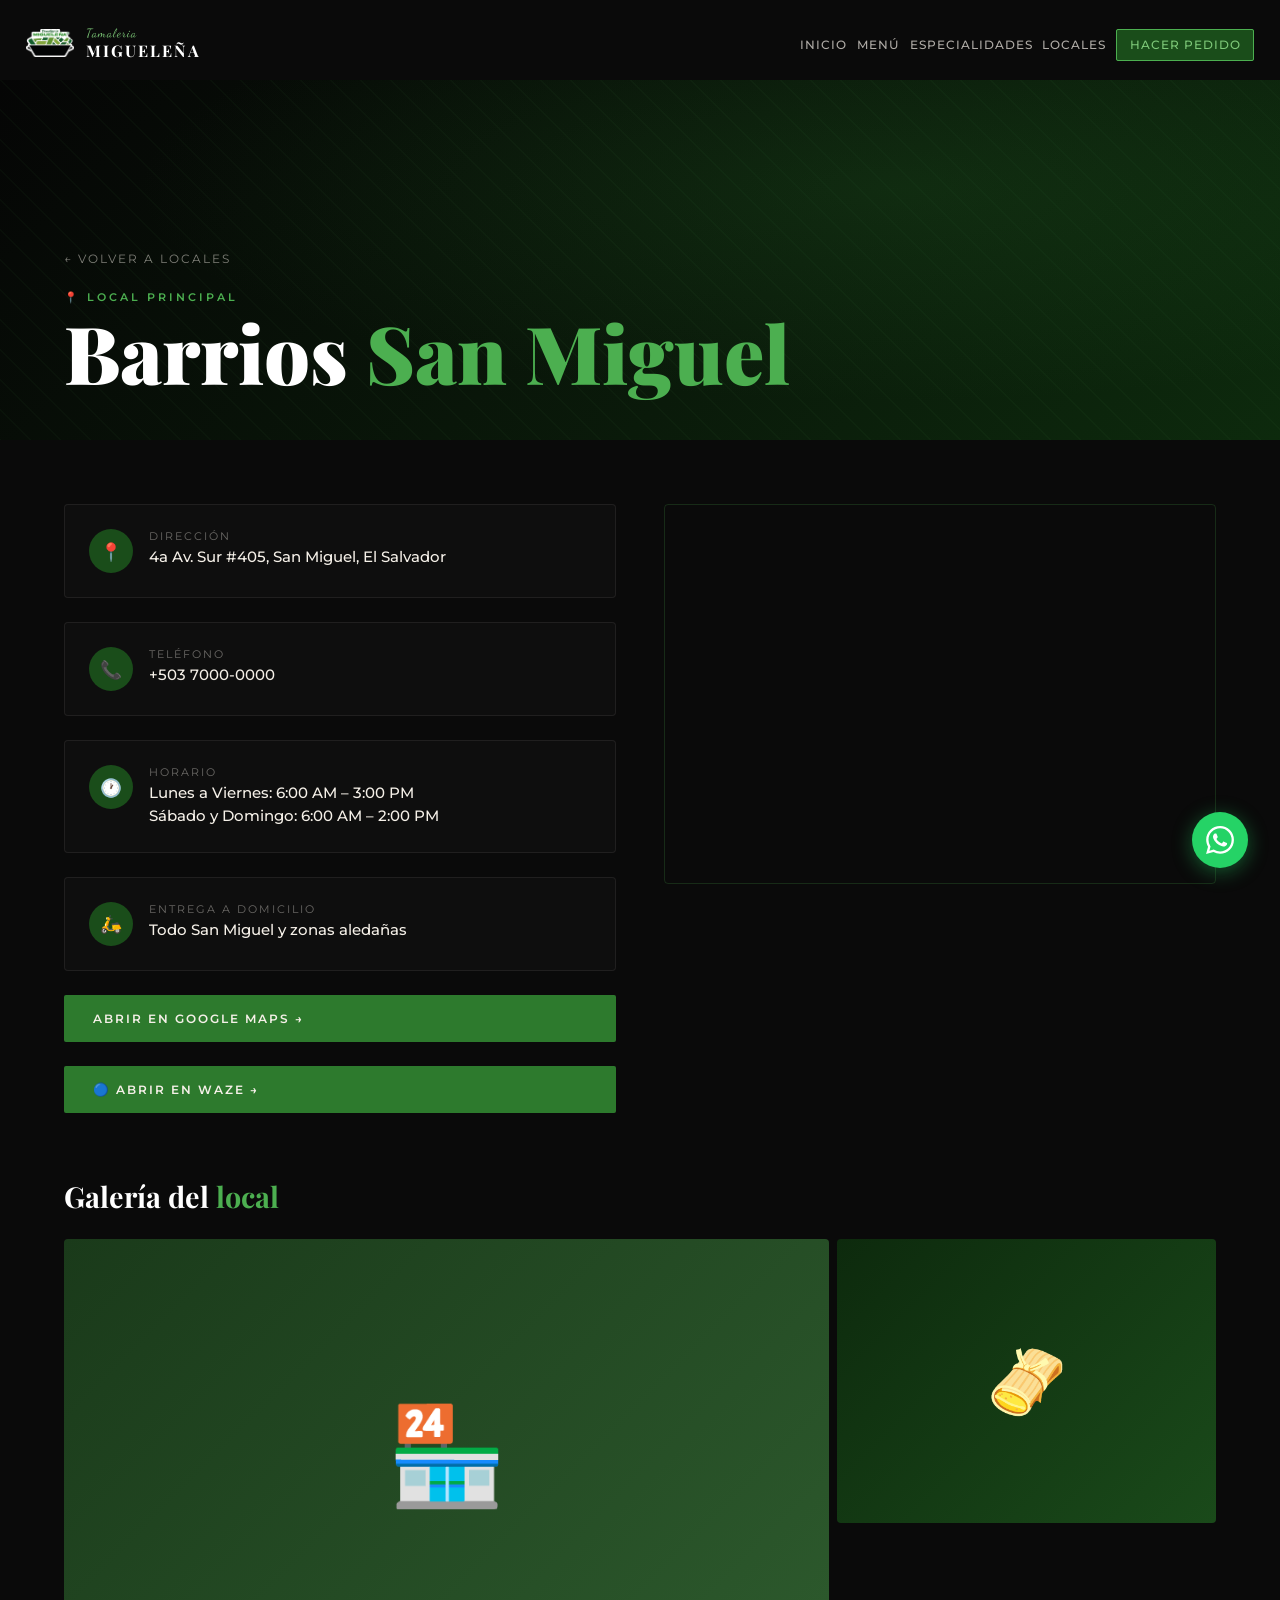
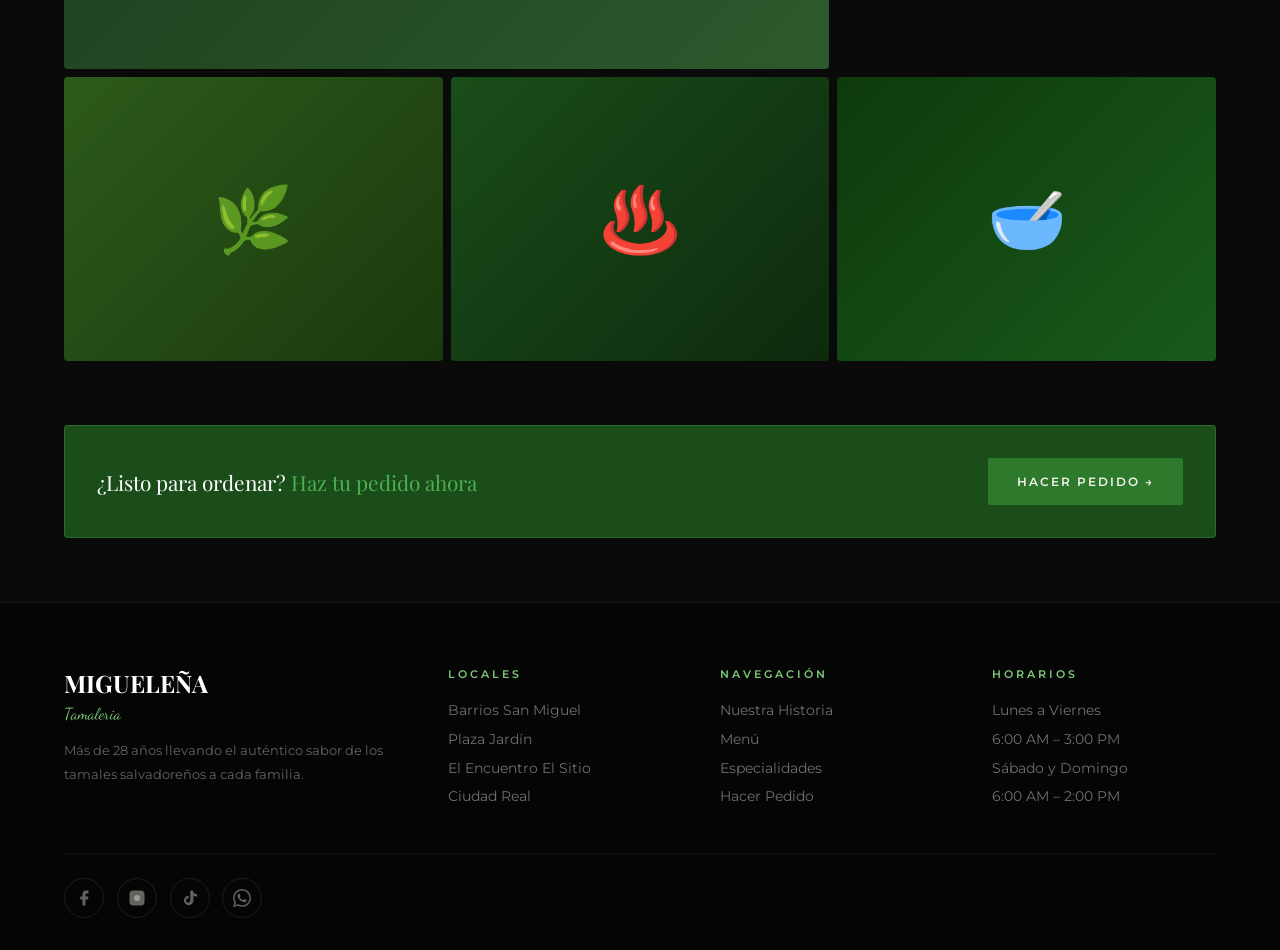
==== commit 293e85af: "cambios" ====
--- a/barrios.html
+++ b/barrios.html
@@ -165,6 +165,7 @@
       </div>
     </div>
     <a href="https://maps.google.com/?q=4a+Avenida+Sur+405+San+Miguel+El+Salvador" target="_blank" class="suc-map-btn"><span>Abrir en Google Maps →</span></a>
+    <a href="https://waze.com/ul?q=4a+Avenida+Sur+405+San+Miguel+El+Salvador&navigate=yes" target="_blank" class="suc-map-btn"><span>🔵 Abrir en Waze →</span></a>
   </div>
   <div class="suc-map">
     <!-- CAMBIA el src por el link de "Insertar mapa" de Google Maps de este local -->
--- a/styles.css
+++ b/styles.css
@@ -29,19 +29,19 @@
 .cursor-ring { width: 36px; height: 36px; border: 1.5px solid var(--verde-claro); border-radius: 50%; position: fixed; top: 0; left: 0; pointer-events: none; z-index: 9998; transition: transform 0.35s cubic-bezier(.23,1,.32,1); opacity: 0.6; }
 
 /* NAVBAR */
-nav { position: fixed; top: 0; width: 100%; z-index: 1000; padding: 1.2rem 5%; display: flex; align-items: center; justify-content: space-between; transition: all 0.4s ease; }
+nav { position: fixed; top: 0; width: 100%; z-index: 1000; padding: 1.2rem 2%; display: flex; align-items: center; justify-content: space-between; gap: 0.5rem; transition: all 0.4s ease; }
 nav.scrolled { background: rgba(10,10,10,0.95); backdrop-filter: blur(20px); border-bottom: 1px solid rgba(77,175,74,0.2); padding: 0.8rem 5%; }
 .nav-logo { display: flex; align-items: center; gap: 12px; text-decoration: none; }
 .nav-logo-icon { width: 44px; height: 44px; background: var(--verde-oscuro); border: 2px solid var(--verde-brillante); border-radius: 50%; display: flex; align-items: center; justify-content: center; font-family: 'Dancing Script', cursive; font-size: 1.2rem; color: var(--verde-brillante); }
 .nav-logo-text { display: flex; flex-direction: column; }
 .nav-logo-top { font-family: 'Dancing Script', cursive; font-size: 0.75rem; color: var(--verde-claro); letter-spacing: 1px; }
 .nav-logo-bottom { font-family: 'Playfair Display', serif; font-size: 1rem; font-weight: 700; color: var(--blanco); letter-spacing: 2px; text-transform: uppercase; }
-.nav-links { display: flex; gap: 2.5rem; list-style: none; }
-.nav-links a { text-decoration: none; font-size: 0.78rem; font-weight: 500; letter-spacing: 2px; text-transform: uppercase; color: rgba(245,240,232,0.7); position: relative; transition: color 0.3s; }
+.nav-links { display: flex; gap: 0.6rem; list-style: none; flex-shrink: 0; }
+.nav-links a { text-decoration: none; font-size: 0.72rem; font-weight: 500; letter-spacing: 1px; text-transform: uppercase; color: rgba(245,240,232,0.7); position: relative; transition: color 0.3s; }
 .nav-links a::after { content: ''; position: absolute; bottom: -4px; left: 0; width: 0; height: 1px; background: var(--verde-brillante); transition: width 0.3s ease; }
 .nav-links a:hover { color: var(--verde-brillante); }
 .nav-links a:hover::after { width: 100%; }
-.nav-cta { background: var(--verde-oscuro); border: 1px solid var(--verde-brillante); color: var(--verde-claro) !important; padding: 0.5rem 1.2rem; border-radius: 2px; transition: all 0.3s !important; }
+.nav-cta { background: var(--verde-oscuro); border: 1px solid var(--verde-brillante); color: var(--verde-claro) !important; padding: 0.5rem 0.8rem; border-radius: 2px; transition: all 0.3s !important; white-space: nowrap; flex-shrink: 0; }
 .nav-cta:hover { background: var(--verde-brillante) !important; color: var(--negro) !important; }
 .nav-cta::after { display: none !important; }
 
@@ -54,7 +54,7 @@
 .hamburger.open span:nth-child(3) { transform: translateY(-7px) rotate(-45deg); }
 
 /* MOBILE MENU */
-.mobile-menu { position: fixed; top: 0; left: 0; width: 100%; height: 100%; z-index: 1050; background: rgba(5,5,5,0.98); backdrop-filter: blur(20px); display: flex; flex-direction: column; justify-content: center; align-items: center; transform: translateX(110%); transition: transform 0.45s cubic-bezier(.23,1,.32,1); padding: 6rem 2rem 3rem; }
+.mobile-menu { position: fixed; top: 0; left: 0; width: 100%; height: 100%; z-index: 1050; background: rgba(5,5,5,0.98); backdrop-filter: blur(20px); display: flex; flex-direction: column; justify-content: flex-start; align-items: center; transform: translateX(110%); transition: transform 0.45s cubic-bezier(.23,1,.32,1); padding: 5rem 2rem 3rem; overflow-y: auto; }
 .mobile-menu.open { transform: translateX(0); }
 .mobile-menu-bg { position: absolute; inset: 0; pointer-events: none; background: radial-gradient(ellipse at 80% 20%, rgba(26,77,26,0.2) 0%, transparent 60%), radial-gradient(ellipse at 20% 80%, rgba(45,122,45,0.1) 0%, transparent 50%); }
 .mobile-menu-pattern { position: absolute; inset: 0; opacity: 0.03; pointer-events: none; background-image: repeating-linear-gradient(45deg, var(--verde-brillante) 0, var(--verde-brillante) 1px, transparent 0, transparent 50%); background-size: 30px 30px; }
@@ -76,7 +76,7 @@
 .mobile-menu.open .mobile-nav-cta-wrap { transform: translateY(0); opacity: 1; }
 .mobile-nav-cta { display: block; width: 100%; text-align: center; background: var(--verde-medio); border: 1px solid var(--verde-brillante); color: var(--crema); text-decoration: none; padding: 1.1rem; font-family: 'Montserrat', sans-serif; font-size: 0.8rem; font-weight: 600; letter-spacing: 2.5px; text-transform: uppercase; border-radius: 2px; transition: all 0.3s; }
 .mobile-nav-cta:hover { background: var(--verde-brillante); color: var(--negro); }
-.mobile-menu-footer { position: absolute; bottom: 2rem; display: flex; gap: 0.8rem; align-items: center; flex-wrap: wrap; justify-content: center; width: 100%; padding: 0 2rem; opacity: 0; transform: translateY(10px); transition: opacity 0.4s 0.5s, transform 0.4s 0.5s; }
+.mobile-menu-footer { position: relative; margin-top: 2rem; display: flex; gap: 0.8rem; align-items: center; flex-wrap: wrap; justify-content: center; width: 100%; padding: 0 2rem 2rem; opacity: 0; transform: translateY(10px); transition: opacity 0.4s 0.5s, transform 0.4s 0.5s; }
 .mobile-menu.open .mobile-menu-footer { opacity: 1; transform: translateY(0); }
 .mobile-social { font-size: 0.65rem; letter-spacing: 1px; text-transform: uppercase; color: rgba(245,240,232,0.3); text-decoration: none; transition: color 0.3s; }
 .mobile-social:hover { color: var(--verde-claro); }
@@ -381,3 +381,31 @@
   top: 1.5rem;
   right: 1.5rem;
 }
+/* BUSCADOR */
+#buscador-wrap {
+  position: relative;
+  align-items: center;
+}
+#buscador-input {
+  width: 160px;
+  transition: width 0.3s;
+}
+#buscador-resultados {
+  position: absolute;
+  top: 110%;
+  left: 0;
+  width: 280px;
+  background: #111;
+  border: 1px solid rgba(77,175,74,0.3);
+  border-radius: 4px;
+  z-index: 3000;
+  overflow: hidden;
+}
+@media (max-width: 900px) {
+  #buscador-wrap {
+    display: none !important;
+  }
+  button[onclick="toggleBuscador()"] {
+    display: none !important;
+  }
+}
